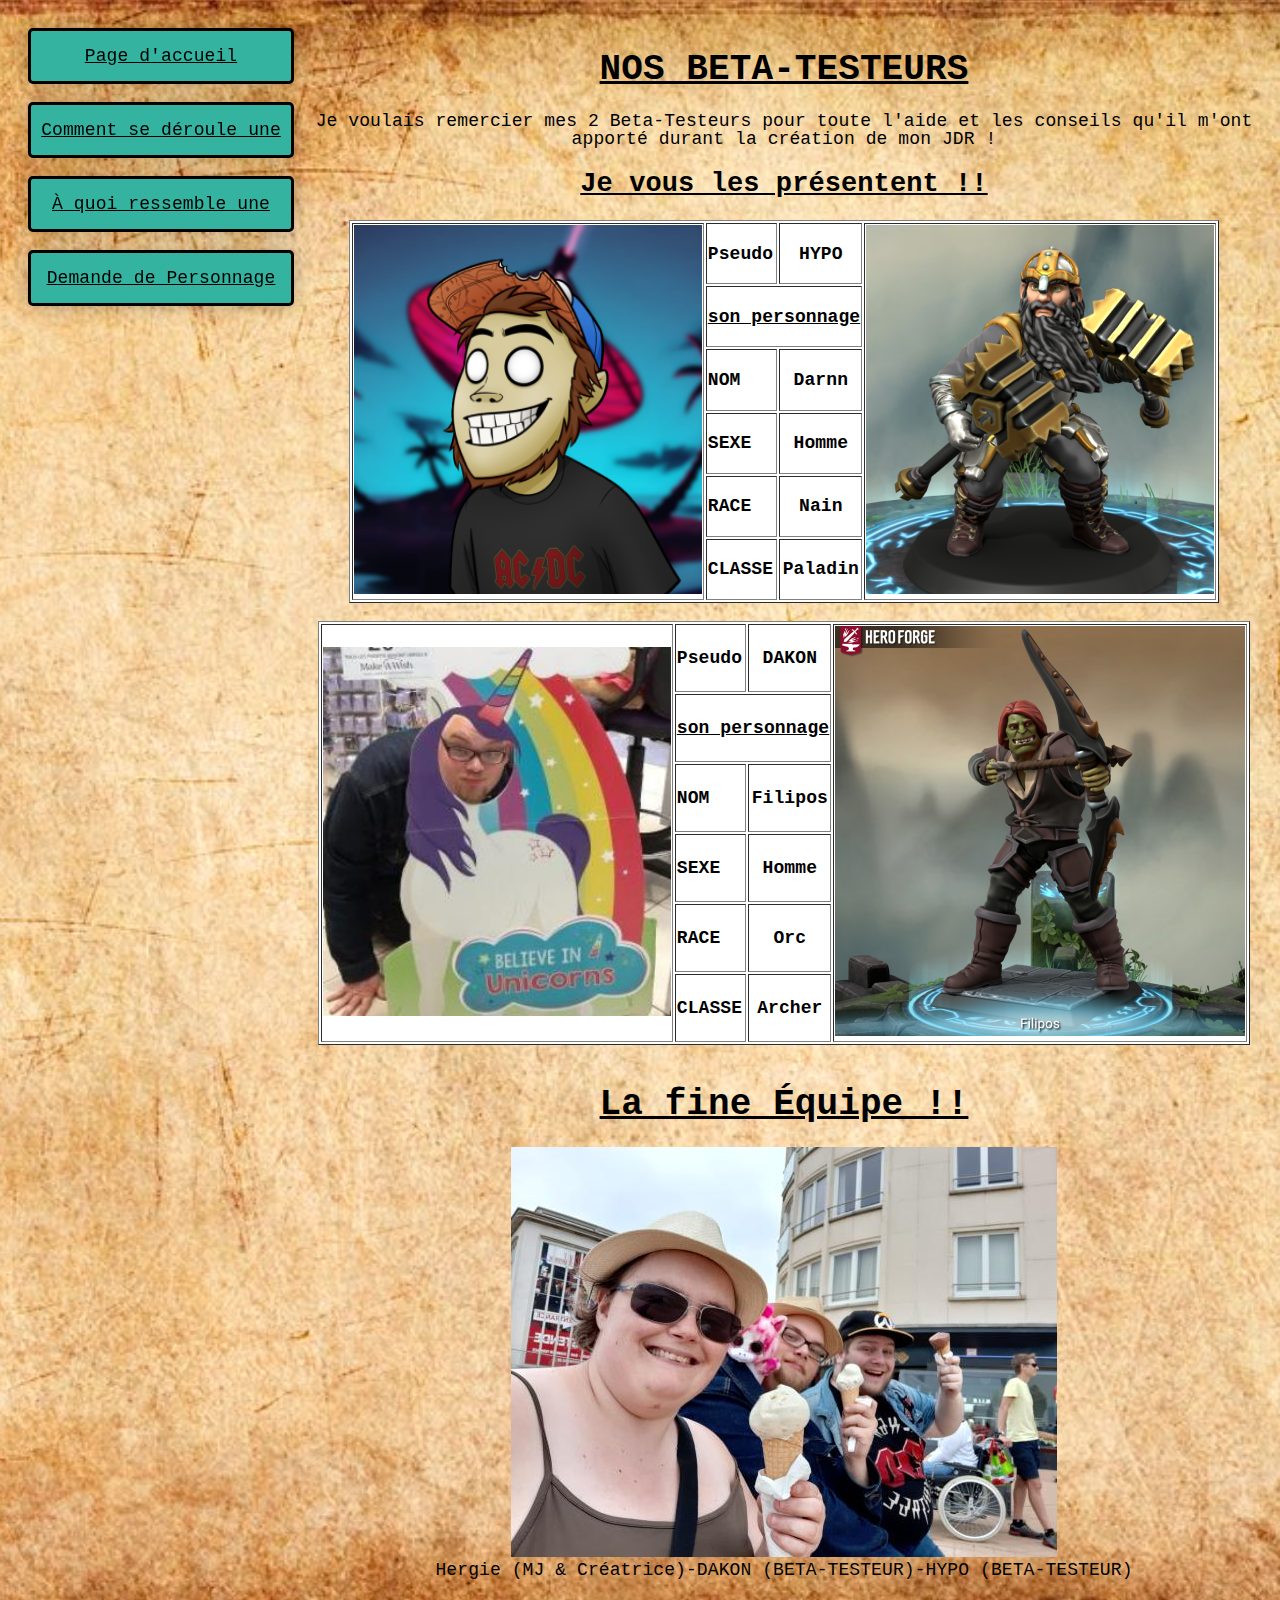
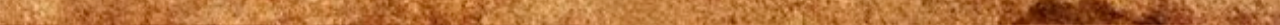
==== beta_testeur.html @ 49ce8e50 "Ajout des Fichier de Base du Site Web" ====
<!DOCTYPE html>
<html>
    <head>
    <meta http-equiv="Content-Type" content="text/html;charset=UTF-8" />
    <title>SHISHA-RYU (BETA-TESTEURS)</title>
    <link rel="stylesheet" href="css/style.css">
    </head>
    <body>
    <div class="grid">
        <header>
            <div class="box a">
                <nav>
                    <aside>
                        <a class="lien4" href="index.html">Page d'accueil</a>
                        <br>
                        <a class="lien2" href="deroulement_partie.html">Comment se déroule une Partie</a>
                        <br>
                        <a class="lien3" href="fiche_perso_type.html">À quoi ressemble une Fiche Personnages</a>
                        <br>
                        <a class="lien7" href="demande_personnage.html">Demande de Personnage</a>
                    </aside>
                </nav>
            </div>
        </header>
        <main>
        <div align="center">
        <h1><u>NOS BETA-TESTEURS</u></h1>
        </div>
        <p><center>Je voulais remercier mes 2 Beta-Testeurs pour toute l'aide et les conseils qu'il m'ont apporté durant la création de mon JDR !</center></p>
        <h2><center><u>Je vous les présentent !!</u></center></h2>
        <div align="center">
        <table border="1" bgcolor="#FFFFFF">
        <tr>
            <td rowspan="6"><img src="image/HYPO2.png" width="348" height="369"></td>
            <td><b>Pseudo </b></td>
            <td align="center"><b>HYPO</b></td>
            <td rowspan="6"><img src="image/DARNN.png"></td>
        </tr>
        <tr>
            <td colspan="2" align="center"><u><b>son personnage</b></u></td>
        </tr>
        <tr>
            <td><b>NOM </b></td>
            <td align="center"><b>Darnn</b></td>
        </tr>
        <tr>
            <td><b>SEXE </b></td>
            <td align="center"><b>Homme</b></td>
        </tr>
        <tr>
            <td><b>RACE </b></td>
            <td align="center"><b>Nain</b></td>
        </tr>
        <tr>
            <td><b>CLASSE </b></td>
            <td align="center"><b>Paladin</b></td>
        </tr>
        </table>
        </div>
        <br>
        <div align="center">
        <table border="1" bgcolor="#FFFFFF">
        <tr>
            <td rowspan="6"><img src="image/DAKON.jpg" width="348" height="369"
            ></td>
            <td><b>Pseudo </b></td>
            <td align="center"><b>DAKON</b></td>
            <td rowspan="6"><img src="image/FILIPOS.png"></td>
        </tr>
        <tr>
            <td colspan="2" align="center"><u><b>son personnage</b></u></td>
        </tr>
        <tr>
            <td><b>NOM </b></td>
            <td align="center"><b>Filipos</b></td>
        </tr>
        <tr>
            <td><b>SEXE </b></td>
            <td align="center"><b>Homme</b></td>
        </tr>
        <tr>
            <td><b>RACE </b></td>
            <td align="center"><b>Orc</b></td>
        </tr>
        <tr>
            <td><b>CLASSE </b></td>
            <td align="center"><b>Archer</b></td>
        </tr>
        </table>
        </div>
        <br>
        <div align="center">
            <h1><center><u>La fine Équipe !!</u></center></h1>
            <figure align="center">
                <img src="image/equipe.jpg"/>
                <figcaption align="center">Hergie (MJ & Créatrice)-DAKON (BETA-TESTEUR)-HYPO (BETA-TESTEUR)</figcaption>
            </figure>
        </div>
        </main>
        </div>
    </body>
</html>
---- css/style.css ----
html, 
body {
    padding: 10px;
    font-family: 'Courier New', Courier, monospace;
    font-size: 18px;
    line-height: 1;
    letter-spacing: 0.005em;
    }

body {
    background-image: url('../image/fond.jpg');
    background-size: cover;
    background-position: center;
    width: 100%;
    height: 100%;
    }

.img {
    background-size: cover;
    background-position: center;
    background-repeat: no-repeat;
    display: block;
    overflow: hidden;
    text-align: center;
    }

.lien1 {
    position: relative;
    display: block;
    overflow: hidden;
    text-align: center;
    border-style: solid;
    border-radius: 5px;
    box-shadow: 0 0 20px 0 rgba(0, 0, 0, 0.3);
    width: 200px;
    height: 50px;
    line-height: 50px;
    background-color: #34B3A0;
    color: black;
    transition-property: background-color;
    transition-duration: 750ms;
}

.lien2 {
    position: relative;
    display: block;
    overflow: hidden;
    text-align: center;
    border-radius: 5px;
    border-style: solid;
    box-shadow: 0 0 20px 0 rgba(0, 0, 0, 0.3);
    width: 260px;
    height: 50px;
    line-height: 50px;
    background-color: #34B3A0;
    color:black;
    transition-property: background-color;
    transition-duration: 750ms;
}

.lien3 {
    position: relative;
    display: block;
    overflow: hidden;
    text-align: center;
    border-radius: 5px;
    border-style: solid;
    box-shadow: 0 0 20px 0 rgba(0, 0, 0, 0.3);
    width: 240px;
    height: 50px;
    line-height: 50px;
    background-color: #34B3A0;
    color: black;
    transition-property: background-color;
    transition-duration: 750ms;
}

.lien4 {
    position: relative;
    display: block;
    overflow: hidden;
    text-align: center;
    border-radius: 5px;
    border-style: solid;
    box-shadow: 0 0 20px 0 rgba(0, 0, 0, 0.3);
    width: 130px;
    height: 50px;
    line-height: 50px;
    background-color: #34B3A0;
    color: black;
    transition-property: background-color;
    transition-duration: 750ms;
}

.lien5 {
    position: relative;
    display: block;
    overflow: hidden;
    text-align: center;
    border-radius: 5px;
    border-style: solid;
    box-shadow: 0 0 20px 0 rgba(0, 0, 0, 0.3);
    width: 150px;
    height: 50px;
    line-height: 50px;
    background-color: #34B3A0;
    color: black;
    transition-property: background-color;
    transition-duration: 750ms;
}

.lien6 {
    position: relative;
    display: block;
    overflow: hidden;
    text-align: center;
    border-radius: 5px;
    border-style: solid;
    box-shadow: 0 0 20px 0 rgba(0, 0, 0, 0.3);
    width: 50px;
    height: 50px;
    line-height: 50px;
    background-color: #34B3A0;
    color: black;
    transition-property: background-color;
    transition-duration: 750ms;
}

.lien7 {
    position: relative;
    display: block;
    overflow: hidden;
    text-align: center;
    border-style: solid;
    border-radius: 5px;
    box-shadow: 0 0 20px 0 rgba(0, 0, 0, 0.3);
    width: 200px;
    height: 50px;
    line-height: 50px;
    background-color: #34B3A0;
    color: black;
    transition-property: background-color;
    transition-duration: 750ms;
}

.lien8 {
    position: relative;
    display: block;
    overflow: hidden;
    text-align: center;
    border-style: solid;
    border-radius: 5px;
    box-shadow: 0 0 20px 0 rgba(0, 0, 0, 0.3);
    width: 150px;
    height: 50px;
    line-height: 50px;
    background-color: #34B3A0;
    color: black;
    transition-property: background-color;
    transition-duration: 750ms;
}

.lien1:hover,
.lien2:hover,
.lien3:hover,
.lien4:hover,
.lien5:hover,
.lien6:hover,
.lien7:hover,
.lien8:hover {
    background-color: fuchsia;
    filter: drop-shadow(10px 10px 0.2rem rgba(0, 0, 0, 0.6));
    cursor: pointer;
    font-family: 'Courier New', Courier, monospace;
    font-size: 14px;
}

nav {
    position: fixed;
 }

 .grid {
    display: grid;
    grid-template-columns: 20% 80%;
    }

 .box a {
    grid-column-start: 1;
    grid-column-end: 1;
    width: 260px;
    }

 table {
     background-position: center;
 }

 form {
        background-position: center;
 }
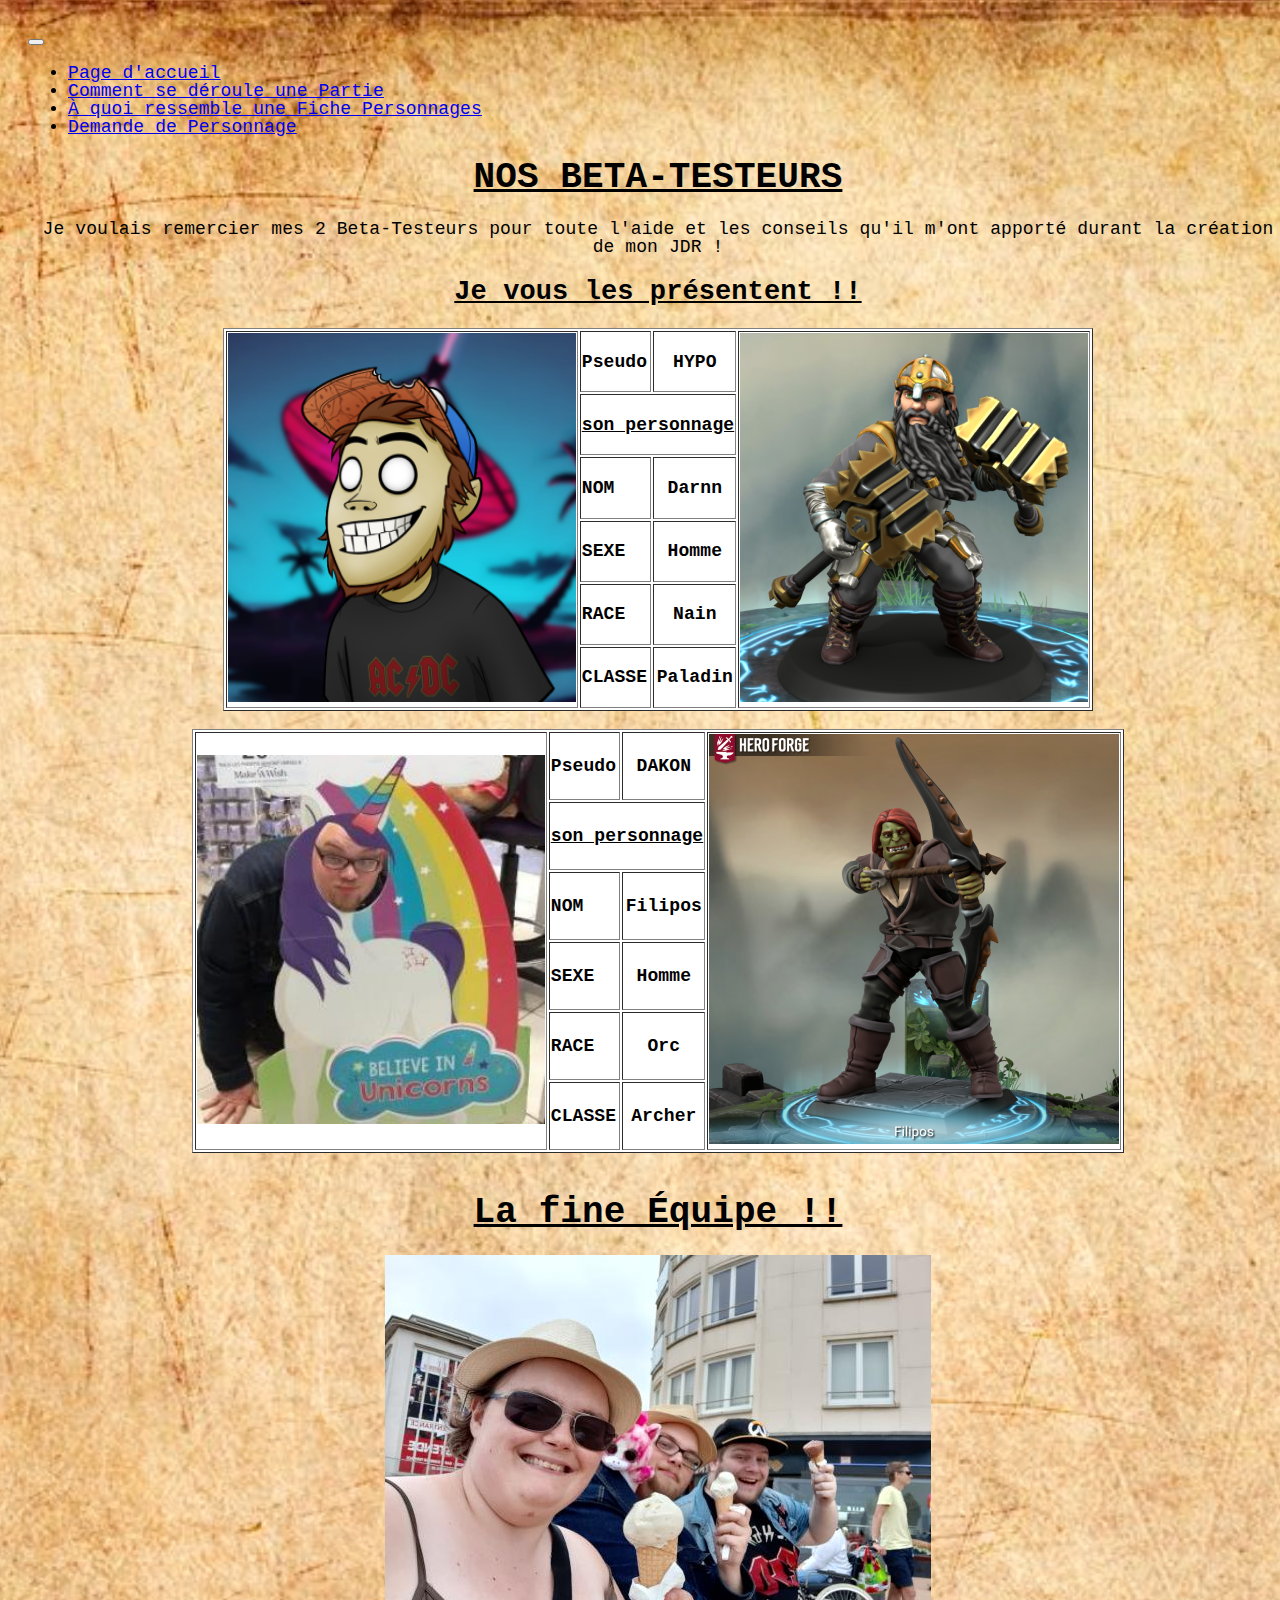
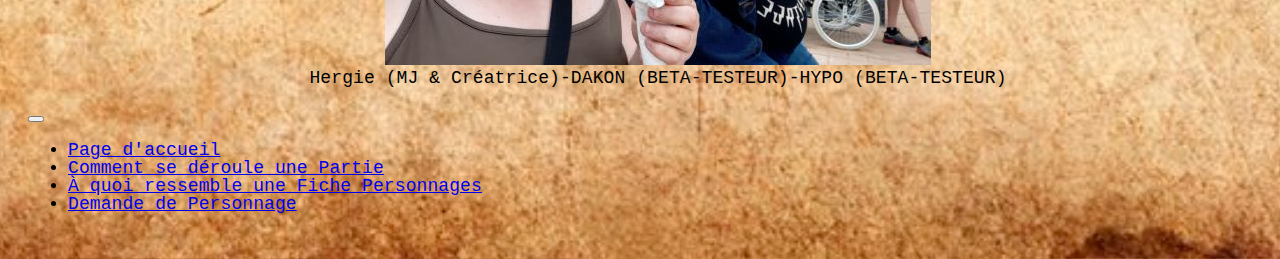
==== commit 9cbb45a5: "ajout de Bootstrap Navbar sur plusieurs fichier" ====
--- a/beta_testeur.html
+++ b/beta_testeur.html
@@ -6,21 +6,18 @@
     <link rel="stylesheet" href="css/style.css">
     </head>
     <body>
-    <div class="grid">
-        <header>
-            <div class="box a">
-                <nav>
-                    <aside>
-                        <a class="lien4" href="index.html">Page d'accueil</a>
-                        <br>
-                        <a class="lien2" href="deroulement_partie.html">Comment se déroule une Partie</a>
-                        <br>
-                        <a class="lien3" href="fiche_perso_type.html">À quoi ressemble une Fiche Personnages</a>
-                        <br>
-                        <a class="lien7" href="demande_personnage.html">Demande de Personnage</a>
-                    </aside>
-                </nav>
-            </div>
+        <header class="navbar navbar-expand-md navbar-light justify-content-center px-3">
+            <button type="button" class="navbar-toggler border border-dark" data-bs-toggle="collapse" data-bs-target="navbar-content">
+                <span class="navbar-toggler-icon"></span>
+            </button>
+            <nav class="collapse navbar-collapse" id="navbar-content">
+                <ul class="nav ms-auto d-flex justify-content-md-between">
+                        <li class="nav-item"><a class="nav-link btn btn-outline-dark" href="index.html">Page d'accueil</a></li>
+                        <li class="nav-item"><a class="nav-link btn btn-outline-dark" href="deroulement_partie.html">Comment se déroule une Partie</a></li>
+                        <li class="nav-item"><a class="nav-link btn btn-outline-dark" href="fiche_perso_type.html">À quoi ressemble une Fiche Personnages</a></li>
+                        <li class="nav-item"><a class="nav-link btn btn-outline-dark disabled" href="demande_personnage.html">Demande de Personnage</a></li>
+                </ul>
+            </nav>
         </header>
         <main>
         <div align="center">
@@ -97,6 +94,18 @@
             </figure>
         </div>
         </main>
-        </div>
+        <footer class="navbar navbar-expand-md navbar-light justify-content-center px-3">
+            <button type="button" class="navbar-toggler border border-dark" data-bs-toggle="collapse" data-bs-target="navbar-content2">
+                <span class="navbar-toggler-icon"></span>
+            </button>
+            <nav class="collapse navbar-collapse" id="navbar-content2">
+                <ul class="nav ms-auto d-flex justify-content-md-between">
+                        <li class="nav-item"><a class="nav-link btn btn-outline-dark" href="index.html">Page d'accueil</a></li>
+                        <li class="nav-item"><a class="nav-link btn btn-outline-dark" href="deroulement_partie.html">Comment se déroule une Partie</a></li>
+                        <li class="nav-item"><a class="nav-link btn btn-outline-dark" href="fiche_perso_type.html">À quoi ressemble une Fiche Personnages</a></li>
+                        <li class="nav-item"><a class="nav-link btn btn-outline-dark disabled" href="demande_personnage.html">Demande de Personnage</a></li>
+                </ul>
+            </nav>
+        </footer>
     </body>
 </html>
--- a/css/style.css
+++ b/css/style.css
@@ -24,7 +24,7 @@
     text-align: center;
     }
 
-.lien1 {
+/* .lien1 {
     position: relative;
     display: block;
     overflow: hidden;
@@ -188,7 +188,7 @@
     grid-column-start: 1;
     grid-column-end: 1;
     width: 260px;
-    }
+    } */
 
  table {
      background-position: center;
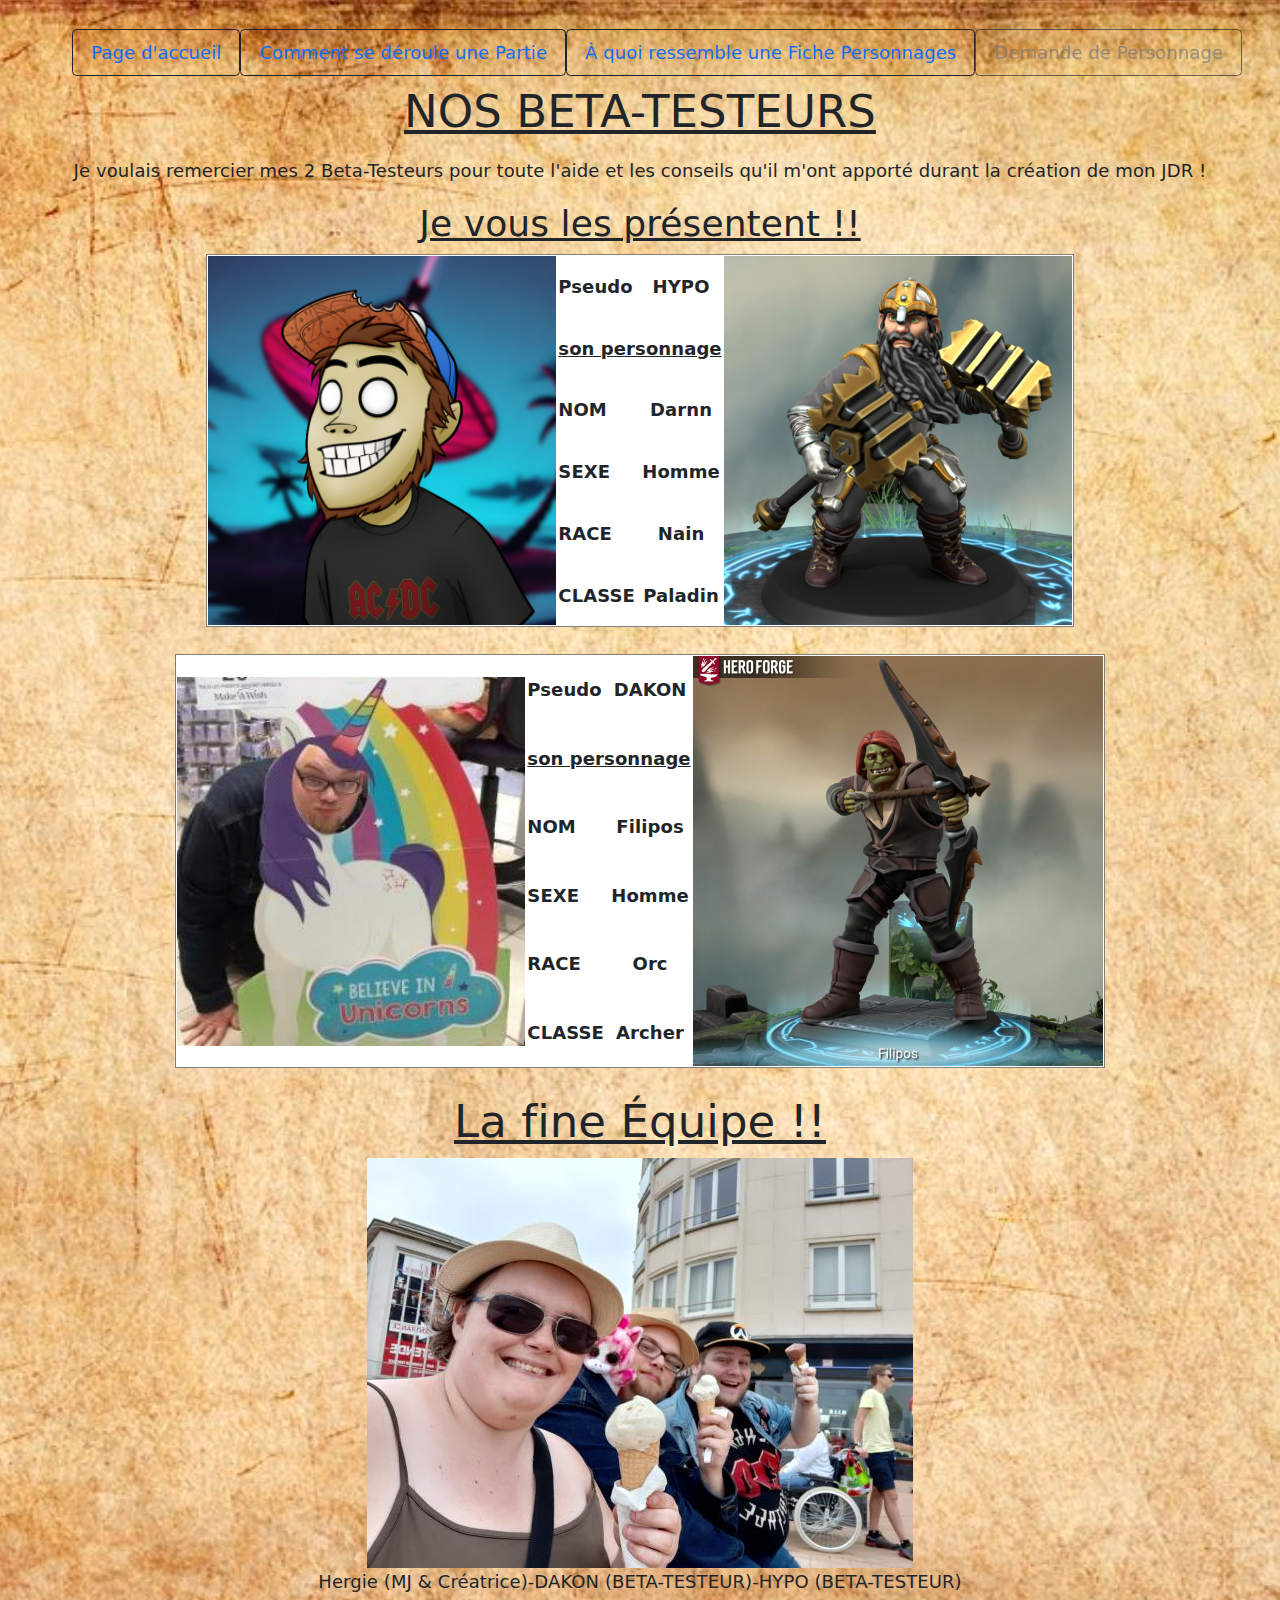
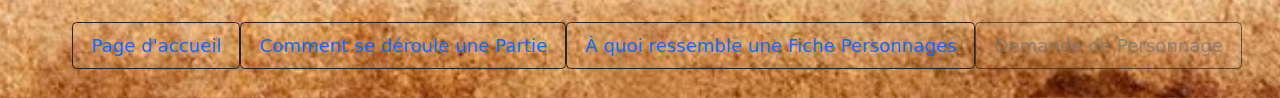
==== commit 7d7ef382: "ajout des balise script + link pour bootstrap" ====
--- a/beta_testeur.html
+++ b/beta_testeur.html
@@ -4,6 +4,9 @@
     <meta http-equiv="Content-Type" content="text/html;charset=UTF-8" />
     <title>SHISHA-RYU (BETA-TESTEURS)</title>
     <link rel="stylesheet" href="css/style.css">
+    <link rel="stylesheet" href="Bootstrap5/css/bootstrap.min.css">
+    <script src="Bootstrap5/js/bootstrap.bundle.min.js" defer></script>
+
     </head>
     <body>
         <header class="navbar navbar-expand-md navbar-light justify-content-center px-3">
